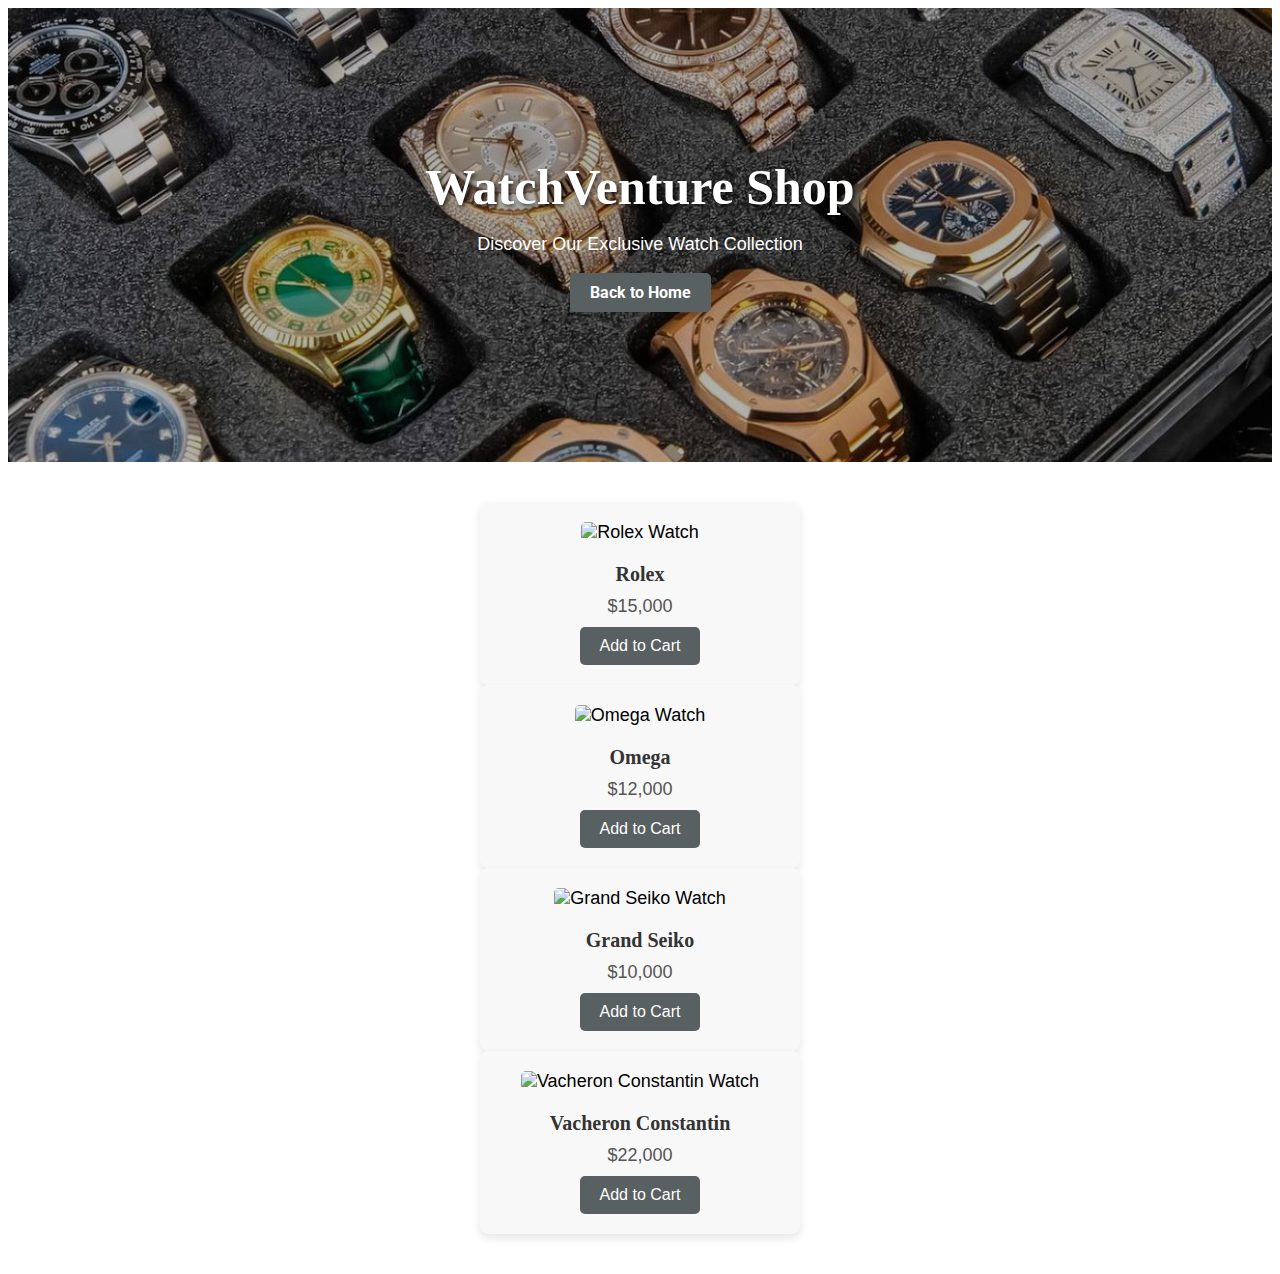
==== shop.html @ 2a0f7228 "Add files via upload" ====
<!DOCTYPE html>
<html lang="en">
<head>
    <meta charset="UTF-8">
    <title>WatchVenture Shop</title>
    <link rel="stylesheet" href="css/style.css">
</head>
<body>
    <!-- Header with Banner -->
    <header>
        <div class="shopbanner">
            <h1>WatchVenture Shop</h1>
            <p>Discover Our Exclusive Watch Collection</p>
            <a href="index.html" class="btn-blue">Back to Home</a>
        </div>
    </header>

    <!-- Main Content -->
    <main class="shop-container">
        <section class="shop-items">
            <div class="item">
                <img src="Images/Rolex.avif" alt="Rolex Watch">
                <h3>Rolex</h3>
                <p>$15,000</p>
                <button class="btn-add-cart">Add to Cart</button>
            </div>
            <div class="item">
                <img src="Images/Omega.avif" alt="Omega Watch">
                <h3>Omega</h3>
                <p>$12,000</p>
                <button class="btn-add-cart">Add to Cart</button>
            </div>
            <div class="item">
                <img src="Images/Grandseiko.png" alt="Grand Seiko Watch">
                <h3>Grand Seiko</h3>
                <p>$10,000</p>
                <button class="btn-add-cart">Add to Cart</button>
            </div>
             <div class="item">
                <img src="Images/vacheron.avif" alt="Vacheron Constantin Watch">
                <h3>Vacheron Constantin</h3>
                <p>$22,000</p>
                <button class="btn-add-cart">Add to Cart</button>
            </div>
            <!-- Add more items as needed -->
        </section>
    </main>
</body>
</html>
---- css/style.css ----
@import url("https://fonts.googleapis.com/css?family=Lora|Roboto ");

@import url("components/container.css");

@import url("components/avatar.css");

@import url("components/button.css");

@import url("components/banner.css");

@import url("components/card.css");

@import url("components/menu.css");

@import url("components/config.css");

@import url("components/shop.css");

a {
    text-decoration: none ;
}

@import url('https://fonts.googleapis.com/css2?family=Didot&family=Montserrat:wght@400;700&display=swap');

h1, h2, h3 {
    font-family: 'Didot', serif; /* or 'Bodoni' if available */
    font-weight: bold;
}

body {
    font-family: 'Montserrat', sans-serif;
     font-size: 18px;
}
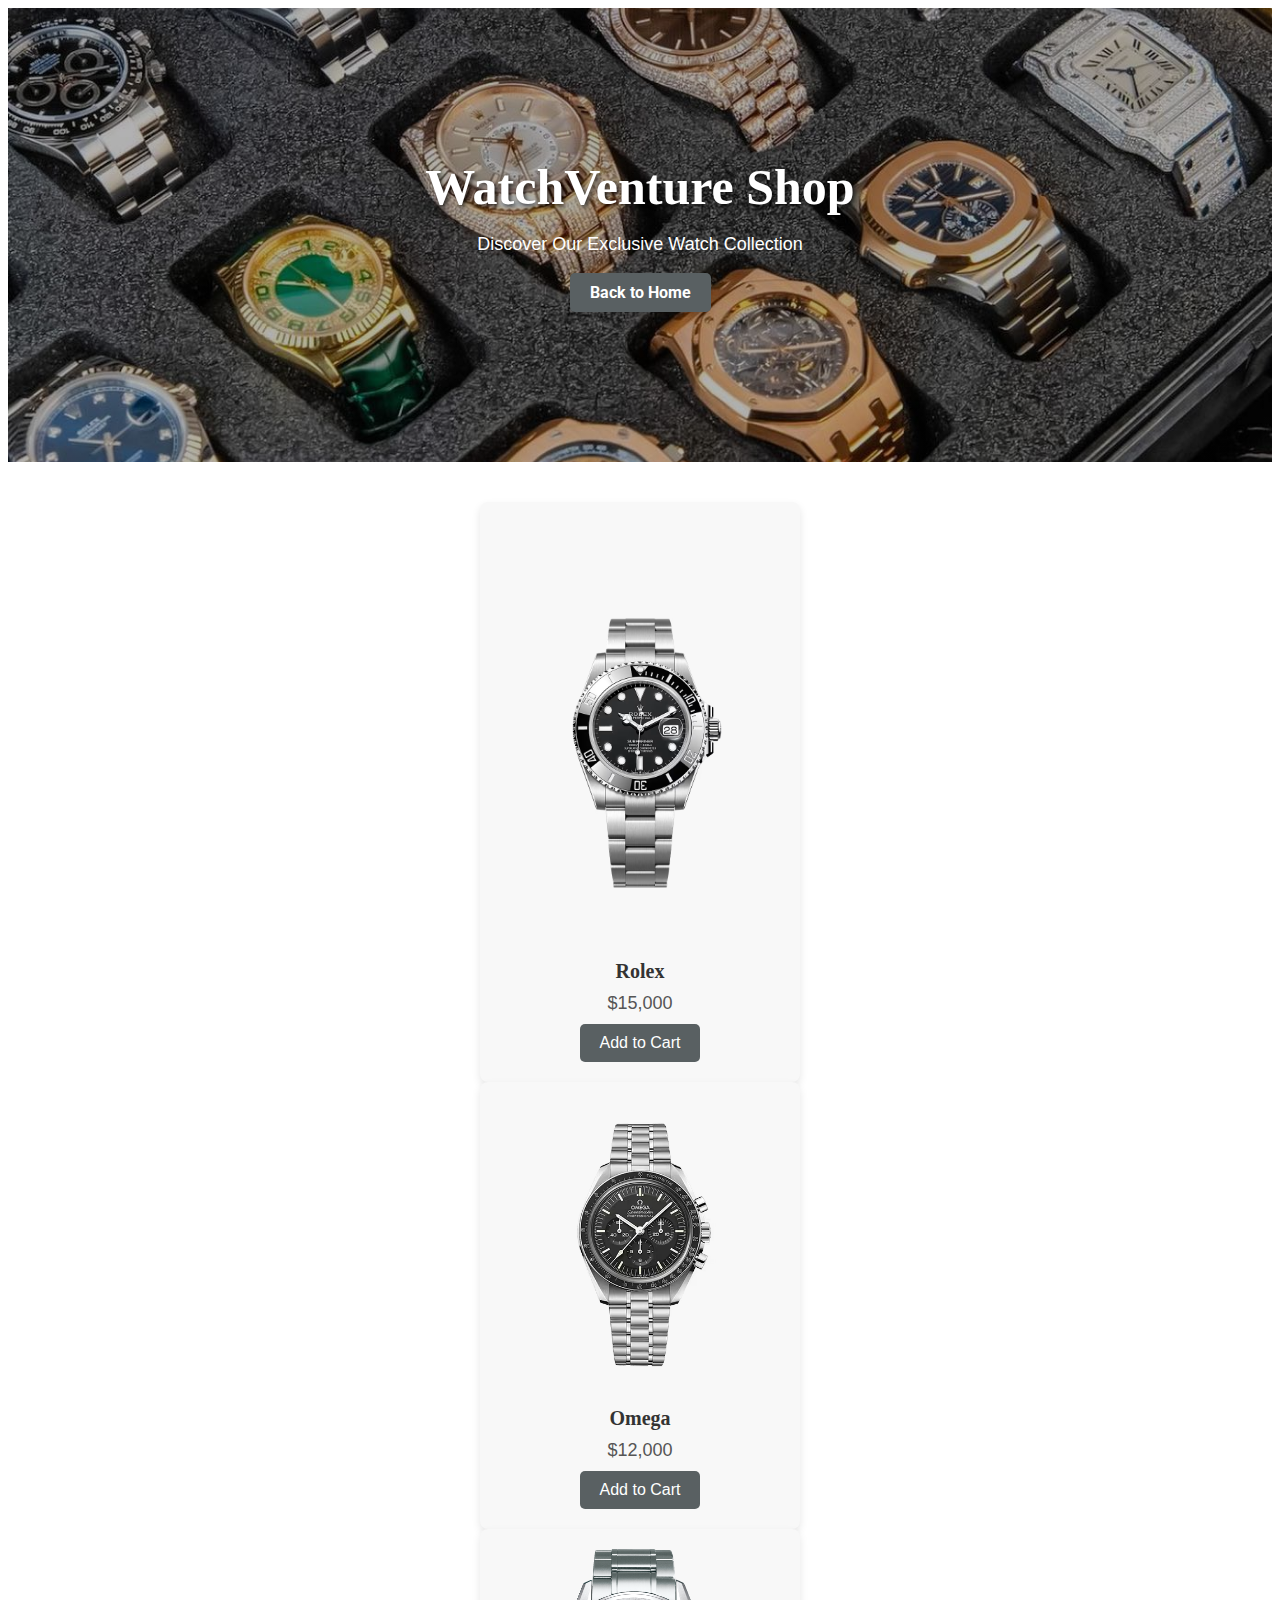
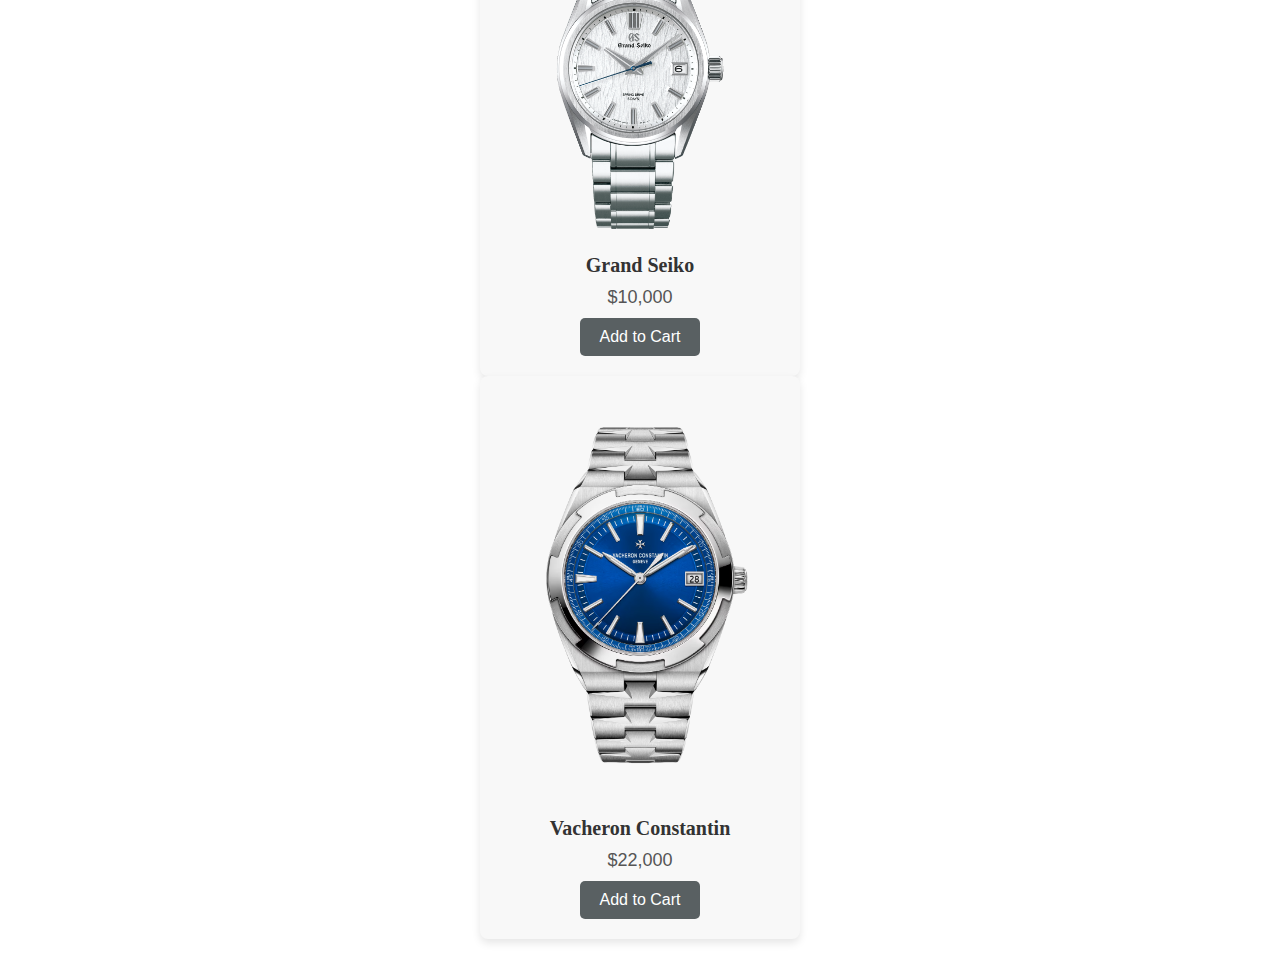
==== commit 70cad234: "Update shop.html" ====
--- a/shop.html
+++ b/shop.html
@@ -19,25 +19,25 @@
     <main class="shop-container">
         <section class="shop-items">
             <div class="item">
-                <img src="Images/Rolex.avif" alt="Rolex Watch">
+                <img src="images/Rolex.avif" alt="Rolex Watch">
                 <h3>Rolex</h3>
                 <p>$15,000</p>
                 <button class="btn-add-cart">Add to Cart</button>
             </div>
             <div class="item">
-                <img src="Images/Omega.avif" alt="Omega Watch">
+                <img src="images/Omega.avif" alt="Omega Watch">
                 <h3>Omega</h3>
                 <p>$12,000</p>
                 <button class="btn-add-cart">Add to Cart</button>
             </div>
             <div class="item">
-                <img src="Images/Grandseiko.png" alt="Grand Seiko Watch">
+                <img src="images/Grandseiko.png" alt="Grand Seiko Watch">
                 <h3>Grand Seiko</h3>
                 <p>$10,000</p>
                 <button class="btn-add-cart">Add to Cart</button>
             </div>
              <div class="item">
-                <img src="Images/vacheron.avif" alt="Vacheron Constantin Watch">
+                <img src="images/vacheron.avif" alt="Vacheron Constantin Watch">
                 <h3>Vacheron Constantin</h3>
                 <p>$22,000</p>
                 <button class="btn-add-cart">Add to Cart</button>
